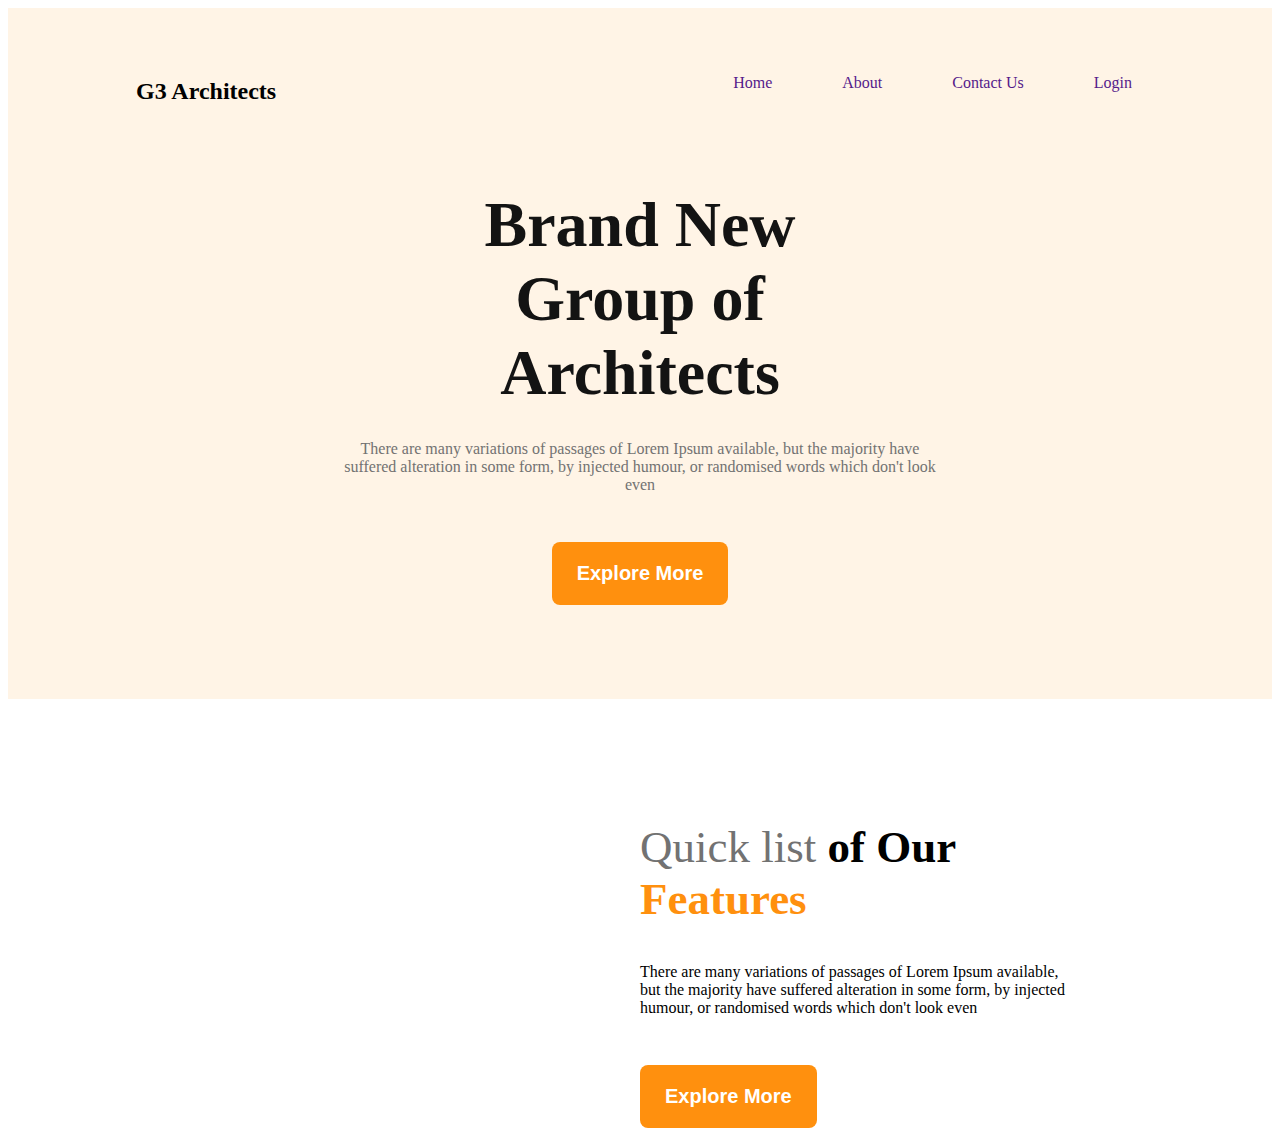
==== index.html @ 258d7830 "mobile" ====
<!DOCTYPE html>
<html lang="en">

<head>
    <meta charset="UTF-8">
    <meta http-equiv="X-UA-Compatible" content="IE=edge">
    <meta name="viewport" content="width=device-width, initial-scale=1.0">
    <title>Document</title>
    <!-- stylesheet -->
    <link rel="stylesheet" href="style.css">
</head>

<body>
    <!-- header start -->
    <header>
        <!-- navbar section -->
        <div class="navbar">
            <h2 class="header-title">G3 Architects</h2>
            <ul class="navbar-list">
                <li><a href="">Home</a></li>
                <li><a href="">About</a></li>
                <li><a href="">Contact Us</a></li>
                <li><a href="">Login</a></li>
            </ul>
        </div>

        <!-- new-brand -->
        <div class="new-brand">
            <div class="new-brand-info">
                <div class="title-div">
                    <h2 class="brand-title">Brand New Group of Architects</h2>
                </div>
                <p class="brand-des">There are many variations of passages of Lorem Ipsum available, but the majority
                    have suffered alteration in some form, by injected humour, or randomised words which don't look even
                </p>
                <button class="btn">Explore More</button>
            </div>
            <div class="new-brand-image">
                <img src="images/banner.png" alt="">
            </div>
        </div>
    </header>
    <!-- header end -->

    <!-- main start -->
    <main>
        <section>
            <div class="features-our-team">
                <div class="features-image">
                    <div class="image-first">
                        <img src="images/team1.png" alt="">
                    </div>
                    <div class="image-first">
                        <img src="images/team2.png" alt="">
                    </div>
                    <div class="image-first">
                        <img src="images/team3.png" alt="">
                    </div>
                    <div class="image-first">
                        <img src="images/team4.png" alt="">
                    </div>
                </div>
                <div class="features-info">
                    <h2 class="features-title">Quick list <span class="of-our">of Our</span> <span class="features">Features</span></h2>
                    <p class="features-des">There are many variations of passages of Lorem Ipsum available, but the majority have
                        suffered alteration in some form, by injected humour, or randomised words which don't look
                        even</p>
                    <button class="Explore">Explore More</button>
                </div>
            </div>
        </section>
    </main>
    <!-- main end -->

    <!-- footer  start -->
    <footer>

    </footer>
    <!-- footer  end -->
</body>

</html>
---- style.css ----
/* ulities styles */

/* header styles */
header {
    background: rgba(255, 144, 14, 0.1);
}

.navbar {
    display: flex;
    justify-content: space-between;
    padding: 50px 140px 0 128px;
}

.navbar-list {
    display: flex;

}

.navbar-list li {
    list-style-type: none;
}

.navbar-list a {
    margin-left: 30px;
    padding-left: 40px;
    text-decoration: none;
}

/* new brand styles */
.new-brand-info {
    text-align: center;
    padding: 10px 329px 0;
}

.brand-title {
    font-weight: 700;
    font-size: 64px;
    color: #131313;
    margin-bottom: 10px;
    padding: 0 100px;
}

.brand-des {
    font-weight: 400;
    font-size: 16px;
    color: #727272;
    margin-top: 30px;
}

.btn {
    background: #FF900E;
    border-radius: 8px;
    color: white;
    padding: 20px 25px;
    font-weight: 600;
    font-size: 20px;
    border: none;
    margin-top: 32px;
}

/* new-brand-image styles*/
.new-brand-image {
    margin-top: 70px;
    padding: 0 120px;
}

.new-brand-image img {
    width: 100%;
    padding-bottom: 20px;
}

/* main styles */

/* features-our-team */
.features-our-team {
    display: grid;
    grid-template-columns: repeat(2, 1fr);
    padding: 0 100px;
    margin-top: 85px;
    align-items: center;
}

.features-image {
    display: grid;
    grid-template-columns: repeat(2, 2fr);
    padding: 10px 30px;
    gap: 5px;
    border-radius: 6px;
}

.features-image img {
    width: 100%;
}

.features-info {}

.features-title {
    font-weight: 500;
    font-size: 45px;
    color: #727272;
    width: 400px;
}

.features-des {
    font-weight: 400;
    font-size: 16px;
    width: 437px;
    margin-top: 24px;
}

.Explore {
    margin-top: 32px;
    background: #FF900E;
    border-radius: 8px;
    color: white;
    padding: 20px 25px;
    border:none;
    font-weight: 600;
font-size: 20px;
}

.of-our {
    color: black;
    font-weight: 700;
}

.features {
    color: #FF900E;
    font-weight: 700;
}
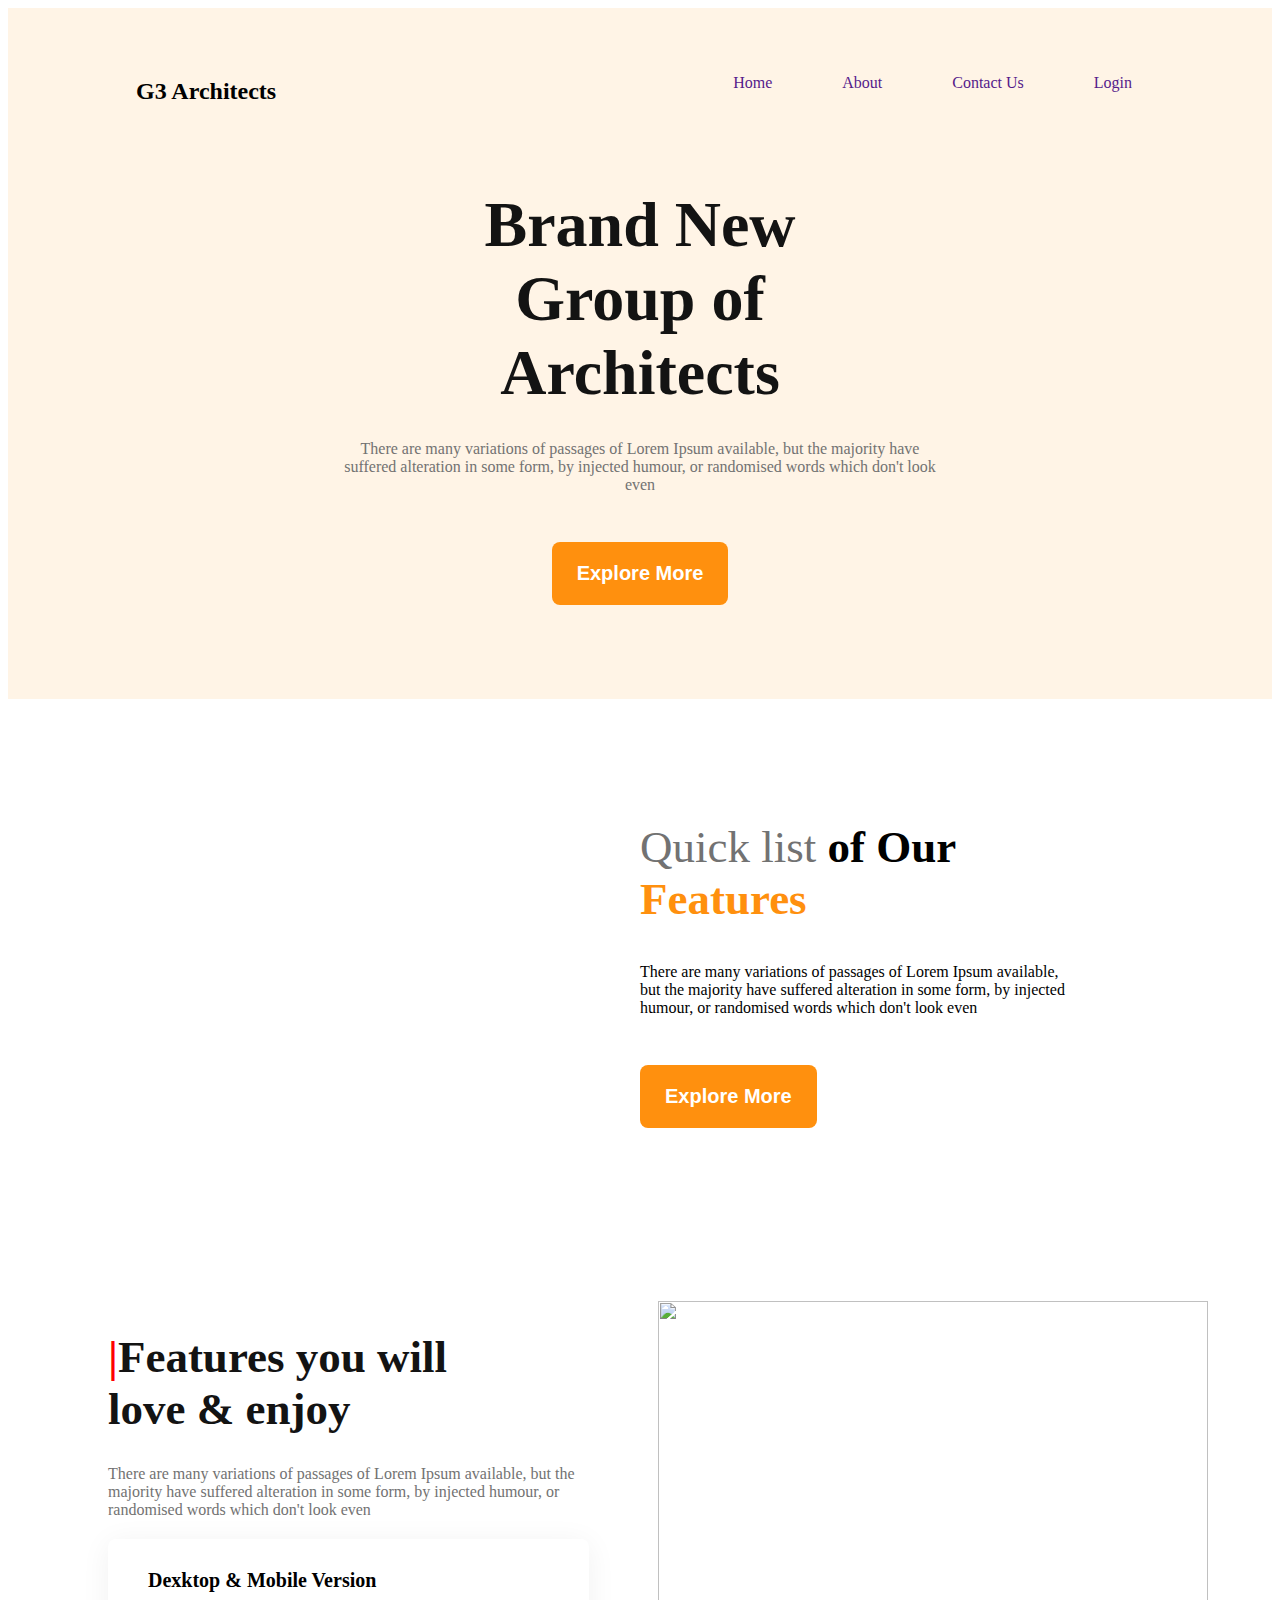
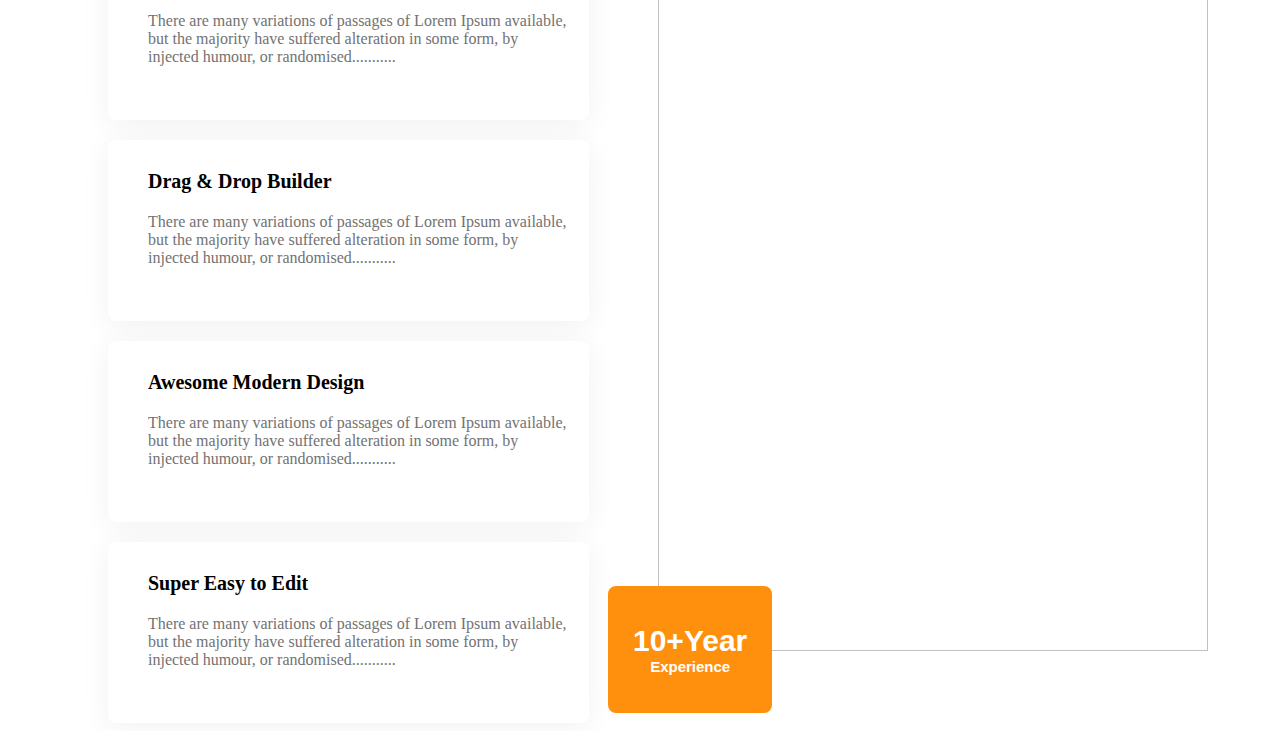
==== commit 79b4d944: "bar side" ====
--- a/index.html
+++ b/index.html
@@ -45,6 +45,7 @@
     <!-- main start -->
     <main>
         <section>
+            <!-- features-our-team -->
             <div class="features-our-team">
                 <div class="features-image">
                     <div class="image-first">
@@ -61,11 +62,52 @@
                     </div>
                 </div>
                 <div class="features-info">
-                    <h2 class="features-title">Quick list <span class="of-our">of Our</span> <span class="features">Features</span></h2>
-                    <p class="features-des">There are many variations of passages of Lorem Ipsum available, but the majority have
+                    <h2 class="features-title">Quick list <span class="of-our">of Our</span> <span
+                            class="features">Features</span></h2>
+                    <p class="features-des">There are many variations of passages of Lorem Ipsum available, but the
+                        majority have
                         suffered alteration in some form, by injected humour, or randomised words which don't look
                         even</p>
                     <button class="Explore">Explore More</button>
+                </div>
+            </div>
+        </section>
+
+        <!-- features-our-team 2-->
+        <section>
+            <div class="features-our-team2">
+                <div class="features-our-team2-info">
+                    <div class="heading-bar">
+                        <h1 class="enjoy-title">Features you will love & enjoy</h1>
+                        <p class="enjoy-des">There are many variations of passages of Lorem Ipsum available, but the
+                            majority have suffered
+                            alteration in some form, by injected humour, or randomised words which don't look even</p>
+                    </div>
+                    <div class="mobile-side">
+                        <h3 class="mobile-side-title">Dexktop & Mobile Version</h3>
+                        <p class="mobile-side-des">There are many variations of passages of Lorem Ipsum available, but the majority have
+                            suffered alteration in some form, by injected humour, or randomised...........</p>
+                    </div>
+                    <div class="mobile-side">
+                        <h3 class="mobile-side-title">Drag & Drop Builder</h3>
+                        <p class="mobile-side-des">There are many variations of passages of Lorem Ipsum available, but the majority have
+                            suffered alteration in some form, by injected humour, or randomised...........</p>
+                    </div>
+                    <div class="mobile-side">
+                        <h3 class="mobile-side-title">Awesome Modern Design</h3>
+                        <p class="mobile-side-des">There are many variations of passages of Lorem Ipsum available, but the majority have
+                            suffered alteration in some form, by injected humour, or randomised...........</p>
+                    </div>
+                    <div class="mobile-side">
+                        <h3 class="mobile-side-title">Super Easy to Edit</h3>
+                        <p class="mobile-side-des">There are many variations of passages of Lorem Ipsum available, but the majority have
+                            suffered alteration in some form, by injected humour, or randomised...........</p>
+                    </div>
+                </div>
+                <div class="image-stand">
+                    <img src="images/architect.png" alt="">
+                    <button class="experince">10+Year
+                        <span class="simple">Experience</span></button>
                 </div>
             </div>
         </section>
--- a/style.css
+++ b/style.css
@@ -83,7 +83,7 @@
 .features-image {
     display: grid;
     grid-template-columns: repeat(2, 2fr);
-    padding: 10px 30px;
+    padding: 50px;
     gap: 5px;
     border-radius: 6px;
 }
@@ -114,9 +114,9 @@
     border-radius: 8px;
     color: white;
     padding: 20px 25px;
-    border:none;
+    border: none;
     font-weight: 600;
-font-size: 20px;
+    font-size: 20px;
 }
 
 .of-our {
@@ -127,4 +127,112 @@
 .features {
     color: #FF900E;
     font-weight: 700;
+}
+
+/* features-our-team2 */
+
+.features-our-team2 {
+    display: flex;
+    grid-template-columns: repeat(2, 1fr);
+    margin-top: 120px;
+    padding: 53px 100px 0;
+    gap: 50px;
+}
+
+.features-our-team2-info {
+    position: relative;
+}
+
+.heading-bar {
+    
+}
+.enjoy-title::before{
+    content:'|';
+    color: red;
+    gap:20px;
+    
+}
+
+.enjoy-title {
+    font-weight: 700;
+    font-size: 45px;
+    color: #131313;
+    width: 400px;
+    /* padding-left: 10px; */
+    gap:10px;
+}
+
+.enjoy-des {
+    font-weight: 400;
+    font-size: 16px;
+    color: #727272;
+    margin-top: 24px;
+    width: 500px;
+}
+
+.mobile-side {
+    background: #FFFFFF;
+    box-shadow: 0px 4px 30px rgba(0, 0, 0, 0.06);
+    border-radius: 8px;
+    padding: 10px 55px 0 40px;
+    width: 386px;
+    height: 171px;
+    margin-top: 20px;
+}
+
+.mobile-side-title {
+    font-weight: 600;
+    font-size: 20px;
+}
+
+.mobile-side-des {
+    font-weight: 400;
+    font-size: 16px;
+    color: #727272;
+    width: 424px;
+    padding-right: 10px;
+}
+
+.image-stand {
+    /* position: absolute; */
+    /* margin-left: 300px; */
+}
+
+.image-stand img {
+    position: relative;
+    width: 550px;
+    height: 950px;
+
+}
+
+.experince {
+    position: absolute;
+    margin-top: 885px;
+    /* padding-right: 30px; */
+    margin-left: -600px;
+    margin-bottom: 5px;
+    background: #FF900E;
+    border-radius: 8px;
+    /* width: 185px;
+    height: 118px; */
+    border: none;
+    color: white;
+    font-weight: 700;
+    font-size: 30px;
+    padding: 38px 25px;
+
+}
+.experince .simple{
+    display: block;
+    font-size:15px;
+}
+
+.ex-title {
+     ;
+    
+}
+.ex-des{
+
+     
+    
 }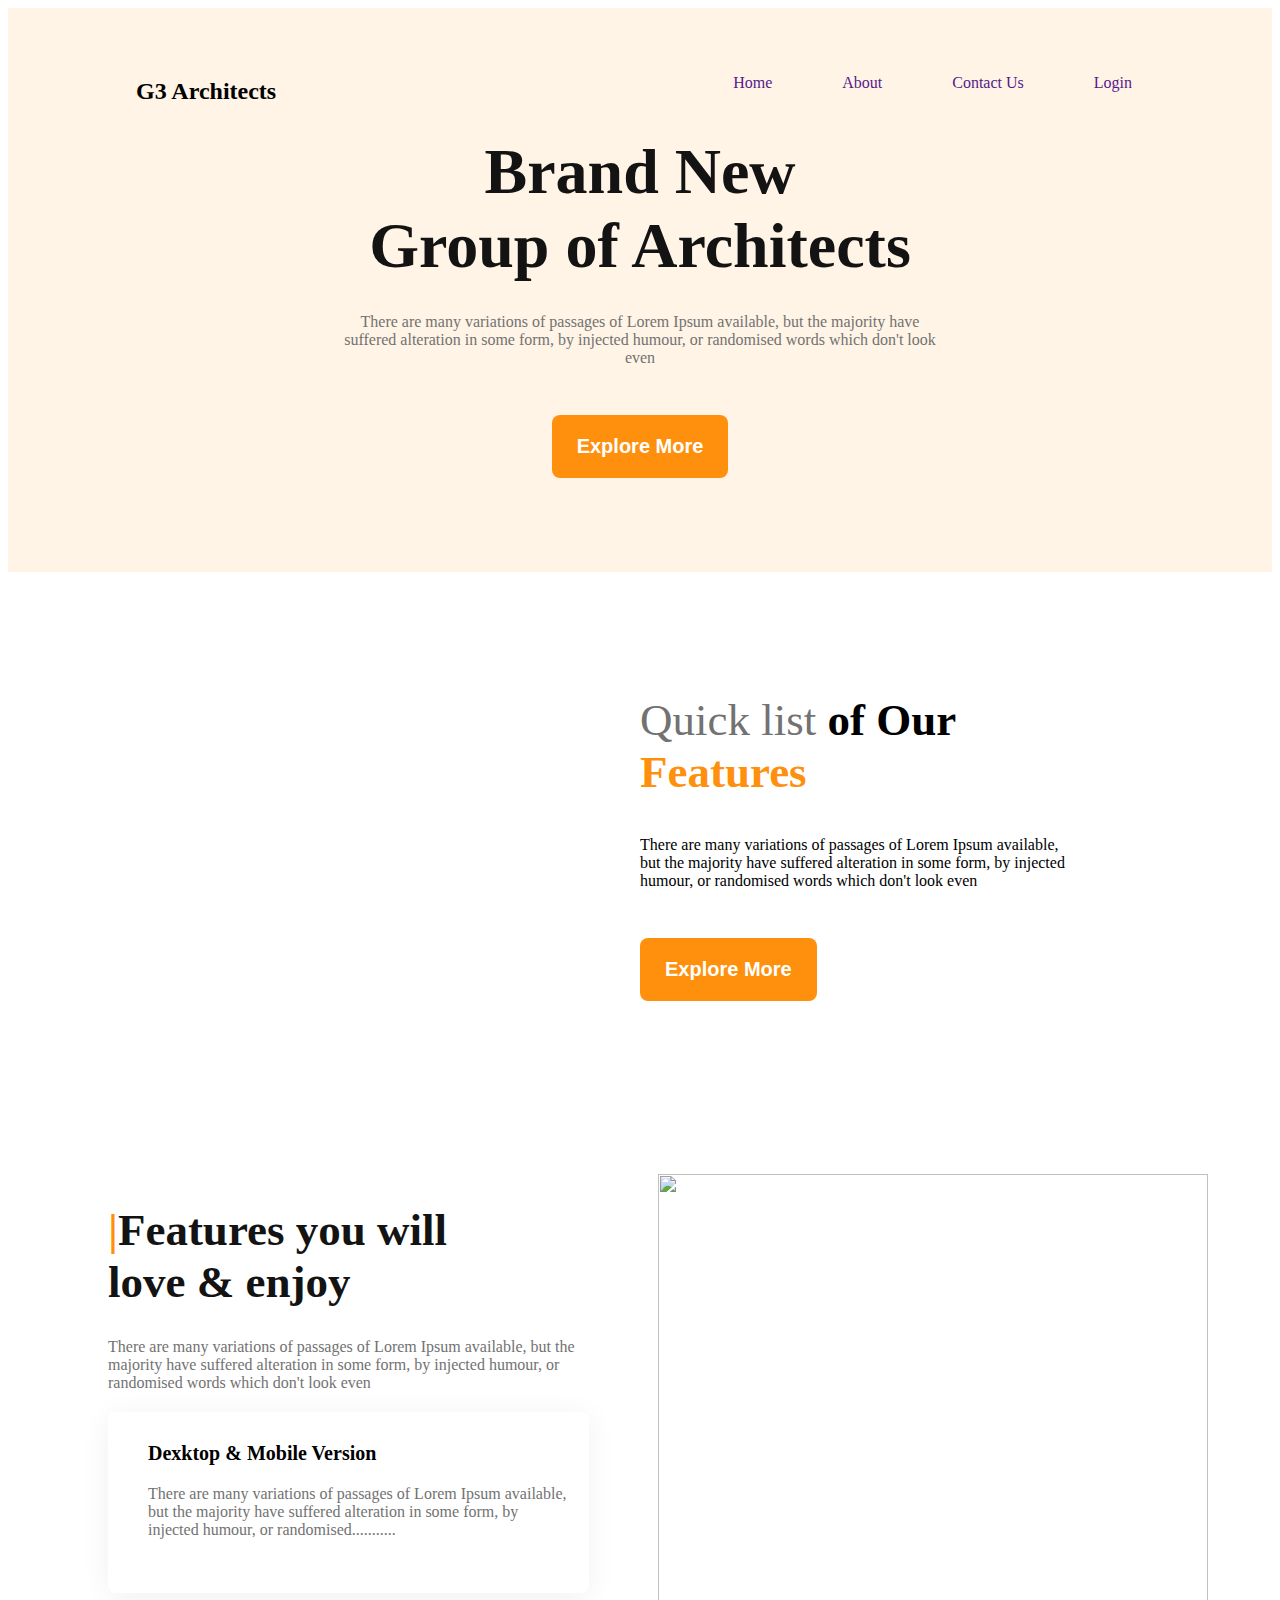
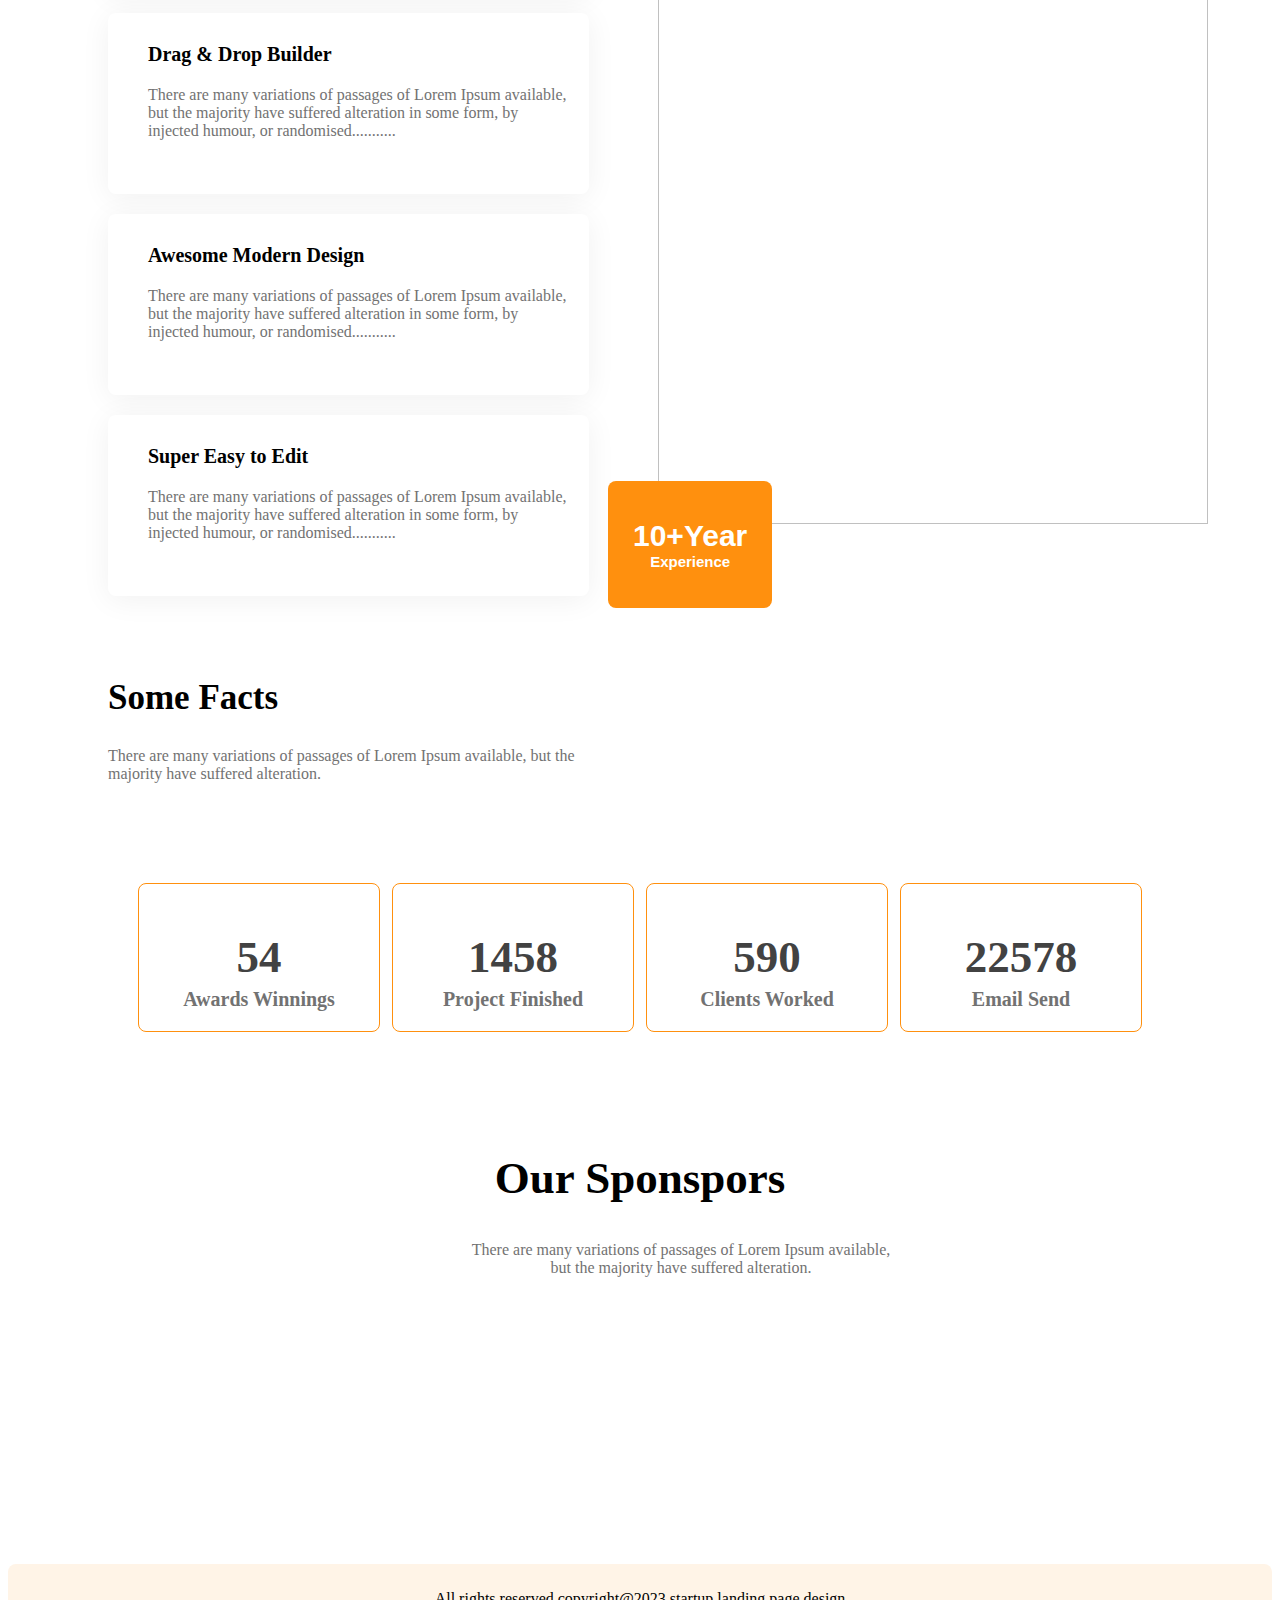
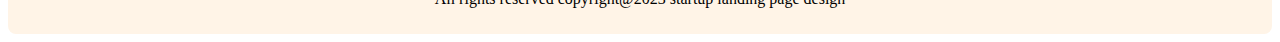
==== commit a88c386b: "bar side" ====
--- a/index.html
+++ b/index.html
@@ -6,6 +6,9 @@
     <meta http-equiv="X-UA-Compatible" content="IE=edge">
     <meta name="viewport" content="width=device-width, initial-scale=1.0">
     <title>Document</title>
+    <!-- font-family -->
+    <link rel="preconnect" href="https://fonts.googleapis.com">
+    <link rel="preconnect" href="https://fonts.gstatic.com" crossorigin>
     <!-- stylesheet -->
     <link rel="stylesheet" href="style.css">
 </head>
@@ -28,7 +31,8 @@
         <div class="new-brand">
             <div class="new-brand-info">
                 <div class="title-div">
-                    <h2 class="brand-title">Brand New Group of Architects</h2>
+                    <li class="brand-title">Brand New </li>
+                    <li class="brand-title">Group of Architects </li>
                 </div>
                 <p class="brand-des">There are many variations of passages of Lorem Ipsum available, but the majority
                     have suffered alteration in some form, by injected humour, or randomised words which don't look even
@@ -85,22 +89,26 @@
                     </div>
                     <div class="mobile-side">
                         <h3 class="mobile-side-title">Dexktop & Mobile Version</h3>
-                        <p class="mobile-side-des">There are many variations of passages of Lorem Ipsum available, but the majority have
+                        <p class="mobile-side-des">There are many variations of passages of Lorem Ipsum available, but
+                            the majority have
                             suffered alteration in some form, by injected humour, or randomised...........</p>
                     </div>
                     <div class="mobile-side">
                         <h3 class="mobile-side-title">Drag & Drop Builder</h3>
-                        <p class="mobile-side-des">There are many variations of passages of Lorem Ipsum available, but the majority have
+                        <p class="mobile-side-des">There are many variations of passages of Lorem Ipsum available, but
+                            the majority have
                             suffered alteration in some form, by injected humour, or randomised...........</p>
                     </div>
                     <div class="mobile-side">
                         <h3 class="mobile-side-title">Awesome Modern Design</h3>
-                        <p class="mobile-side-des">There are many variations of passages of Lorem Ipsum available, but the majority have
+                        <p class="mobile-side-des">There are many variations of passages of Lorem Ipsum available, but
+                            the majority have
                             suffered alteration in some form, by injected humour, or randomised...........</p>
                     </div>
                     <div class="mobile-side">
                         <h3 class="mobile-side-title">Super Easy to Edit</h3>
-                        <p class="mobile-side-des">There are many variations of passages of Lorem Ipsum available, but the majority have
+                        <p class="mobile-side-des">There are many variations of passages of Lorem Ipsum available, but
+                            the majority have
                             suffered alteration in some form, by injected humour, or randomised...........</p>
                     </div>
                 </div>
@@ -111,12 +119,94 @@
                 </div>
             </div>
         </section>
+
+        <!-- Some Facts -->
+        <section>
+            <div class="some-facts">
+                <div class="some-info">
+                    <h2 class="some-title">Some Facts</h2>
+                    <p class="some-des">There are many variations of passages of Lorem Ipsum available, but the majority
+                        have suffered
+                        alteration.</p>
+                </div>
+                <div class="flex-side">
+                    <div class="some-style">
+                        <div class="some-image">
+                            <img src="images/icons/ribon.png" alt="">
+                        </div>
+                        <div class="some-style-info">
+                            <li class="sumary">54</li>
+                            <li class="award">Awards Winnings</li>
+
+                        </div>
+                    </div>
+                    <div class="some-style">
+                        <div class="some-image">
+                            <img src="images/icons/projects.png" alt="">
+                        </div>
+                        <div class="some-style-info">
+                            <li class="sumary">1458</li>
+                            <li class="award">Project Finished</li>
+
+                        </div>
+                    </div>
+                    <div class="some-style">
+                        <div class="some-image">
+                            <img src="images/icons/customers.png" alt="">
+                        </div>
+                        <div class="some-style-info">
+                            <li class="sumary">590</li>
+                            <li class="award">Clients Worked</li>
+
+                        </div>
+                    </div>
+                    <div class="some-style">
+                        <div class="some-image">
+                            <img src="images/icons/email.png" alt="">
+                        </div>
+                        <div class="some-style-info">
+                            <li class="sumary">22578</li>
+                            <li class="award">Email Send</li>
+
+                        </div>
+                    </div>
+                </div>
+            </div>
+        </section>
+
+        <!-- Our Sponspors -->
+        <section>
+            <div class="our-sponspors">
+                <h2 class="our-title">Our Sponspors</h2>
+                <p class="our-des">There are many variations of passages of Lorem Ipsum available, but
+                    the majority have suffered alteration.</p>
+            </div>
+            <div class="our-spon">
+                <div class="sotify">
+                    <img class="sopify" src="images/sponsors/spotify.png" alt="">
+                </div>
+                <div class="sotify">
+                    <img class="amazon" src="images/sponsors/amazon.png" alt="">
+                </div>
+                <div class="sotify">
+                    <img class="google" src="images/sponsors/google.png" alt="">
+                </div>
+                <div class="sotify">
+                    <img class="telerama" src="images/sponsors/telerama.png" alt="">
+                </div>
+                <div class="sotify">
+                    <img class="figma" src="images/sponsors/figma.png" alt="">
+                </div>
+            </div>
+        </section>
     </main>
     <!-- main end -->
 
     <!-- footer  start -->
     <footer>
-
+        <div class="footer-side">
+            <p>All rights reserved copyright@2023 startup landing page design</p>
+        </div>
     </footer>
     <!-- footer  end -->
 </body>
--- a/style.css
+++ b/style.css
@@ -1,4 +1,11 @@
 /* ulities styles */
+ 
+    p{
+        font-family: 'Work Sans';
+
+
+
+    }
 
 /* header styles */
 header {
@@ -31,13 +38,11 @@
     text-align: center;
     padding: 10px 329px 0;
 }
-
-.brand-title {
+.title-div li{
+    list-style-type: none;
     font-weight: 700;
     font-size: 64px;
     color: #131313;
-    margin-bottom: 10px;
-    padding: 0 100px;
 }
 
 .brand-des {
@@ -143,14 +148,12 @@
     position: relative;
 }
 
-.heading-bar {
-    
-}
-.enjoy-title::before{
-    content:'|';
-    color: red;
-    gap:20px;
-    
+.heading-bar {}
+
+.enjoy-title::before {
+    content: '|';
+    color: #FF900E;
+
 }
 
 .enjoy-title {
@@ -158,8 +161,7 @@
     font-size: 45px;
     color: #131313;
     width: 400px;
-    /* padding-left: 10px; */
-    gap:10px;
+    gap: 10px;
 }
 
 .enjoy-des {
@@ -193,11 +195,6 @@
     padding-right: 10px;
 }
 
-.image-stand {
-    /* position: absolute; */
-    /* margin-left: 300px; */
-}
-
 .image-stand img {
     position: relative;
     width: 550px;
@@ -207,14 +204,11 @@
 
 .experince {
     position: absolute;
-    margin-top: 885px;
-    /* padding-right: 30px; */
+    margin-top: 907px;
     margin-left: -600px;
     margin-bottom: 5px;
     background: #FF900E;
     border-radius: 8px;
-    /* width: 185px;
-    height: 118px; */
     border: none;
     color: white;
     font-weight: 700;
@@ -222,17 +216,130 @@
     padding: 38px 25px;
 
 }
-.experince .simple{
+
+.experince .simple {
     display: block;
-    font-size:15px;
-}
-
-.ex-title {
-     ;
+    font-size: 15px;
+}
+
+/* Some Facts styles */
+.some-facts {
+    padding: 53px 100px 0;
+}
+
+.some-info {}
+
+/* .some-style { */
+/* display: grid;
+    grid-template-columns: repeat(4, 1fr);
+    justify-items: center;
+    justify-content: space-between;
+} */
+
+.some-image {
+    text-align: center;
+}
+
+.number {
+    font-weight: 600;
+    font-size: 45px;
+}
+
+.award {
+    font-weight: 600;
+    font-size: 20px;
+}
+
+.some-title {
+    font-weight: 700;
+    font-size: 35px;
+}
+
+.some-des {
+    font-weight: 400;
+    font-size: 16px;
+    color: #727272;
+    width: 500px;
+}
+.flex-side{
+    display: flex;
+    justify-content: space-between;
+    margin-top: 100px;
+    padding: 0 30px;
+}
+
+.some-style {
+    border: 1px solid black;
+    padding: 20px 30px;
+    width: 180px;
+    border: 1px solid #FF900E;
+    border-radius: 8px;
+}
+
+.some-style-info li {
+    text-align: center;
+    list-style-type: none;
+
+}
+
+.sumary {
+    font-weight: 600;
+    font-size: 45px;
+    color: #424242;
+    margin-top: 9px;
+}
+
+.award {
+    font-weight: 600;
+    font-size: 20px;
+    color: #727272;
+    margin-top: 5px;
+}
+
+/* Our Sponspors styles */
+.our-sponspors{
+    text-align: center;
+    margin-top: 120px;
     
 }
-.ex-des{
-
-     
+.our-title{
+    font-weight: 700;
+font-size: 45px;
+}
+.our-des{
+    width: 440px;
+    margin-left: 453px;
+    color: #727272;
+}
+.our-spon{
+    display: flex;
+    margin-top: 50px;
+    justify-content: space-between;
+    padding: 53px 100px 0;
+}
+.sotify img{
     
+}
+.sopify{
+    color: #2EBD59;
+}
+.amazon{
+    color:#000000;
+}
+.google{
+
+}
+.telerama{
+    color:#000000; 
+}
+.figma{
+
+}
+/* footer styles */
+.footer-side{
+    text-align: center;
+    background: #FFF4E7;
+border-radius: 8px;
+padding: 10px 20px;
+margin-top: 166px;
 }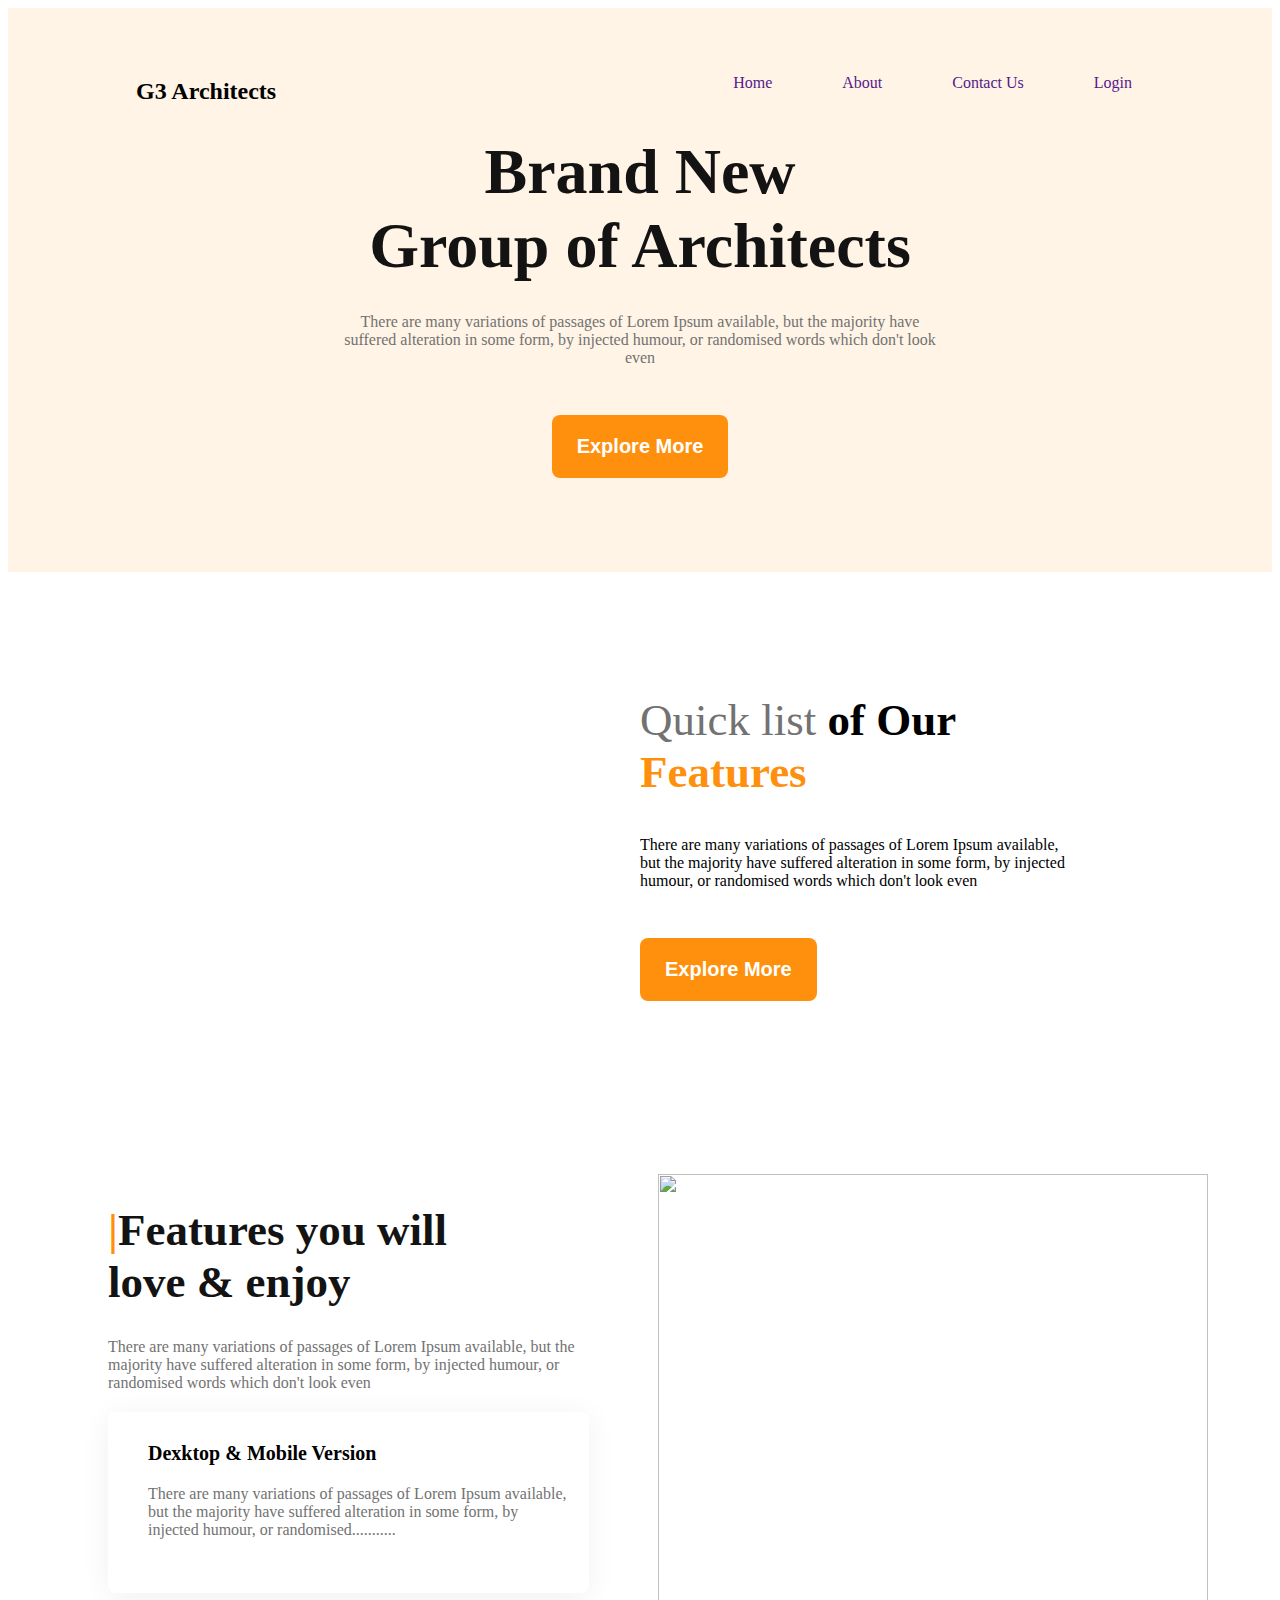
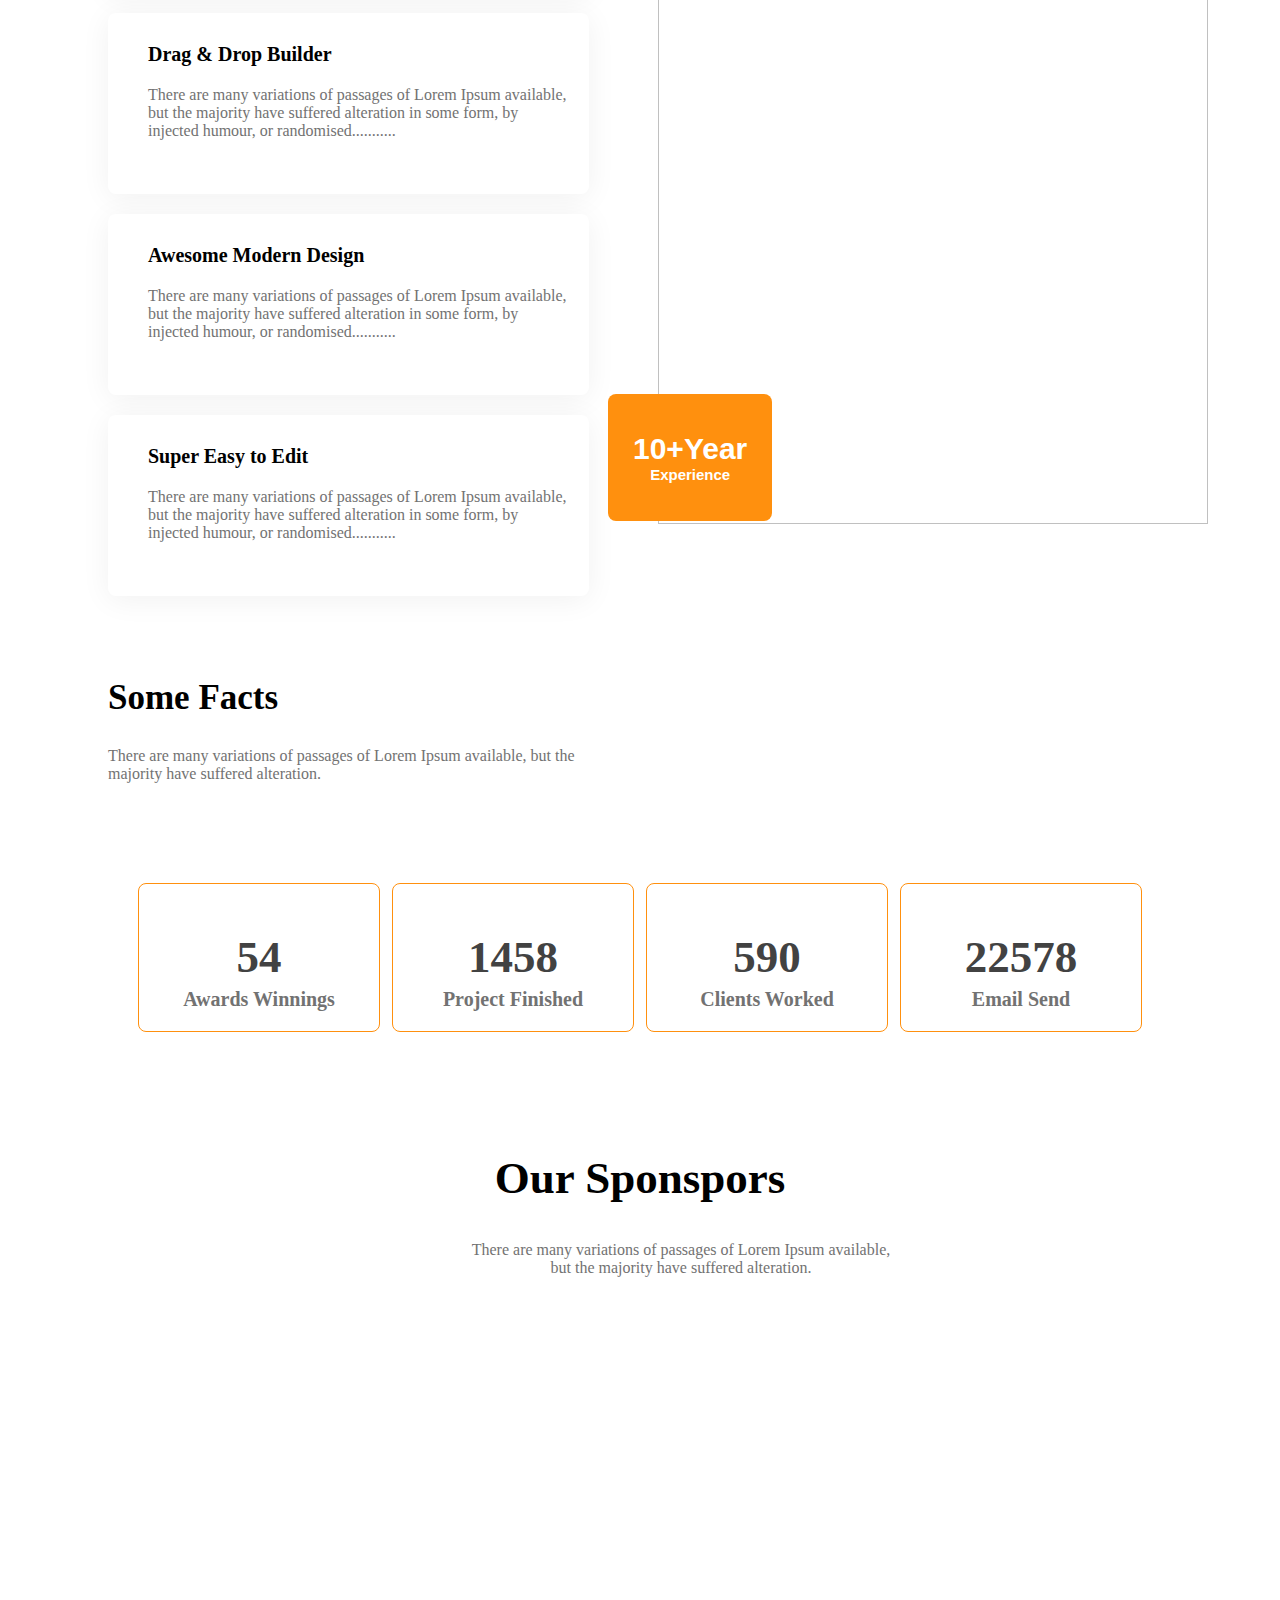
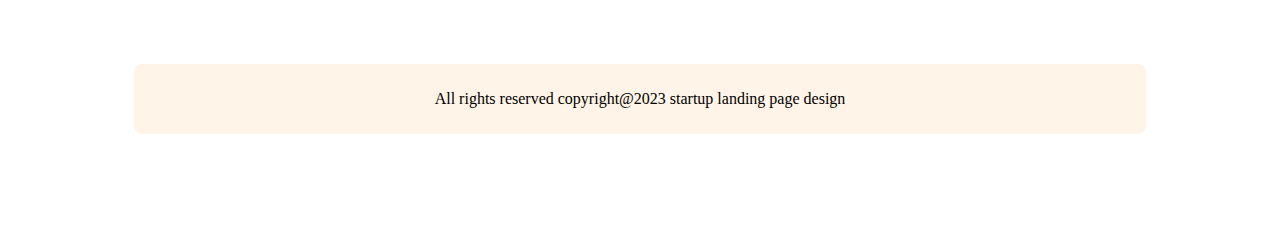
==== commit 3d8c3ce5: "value" ====
--- a/index.html
+++ b/index.html
@@ -76,6 +76,7 @@
                 </div>
             </div>
         </section>
+         <!-- features-our-team end-->
 
         <!-- features-our-team 2-->
         <section>
@@ -119,6 +120,7 @@
                 </div>
             </div>
         </section>
+        <!-- features-our-team 2 end-->
 
         <!-- Some Facts -->
         <section>
@@ -173,6 +175,7 @@
                 </div>
             </div>
         </section>
+        <!-- Some Facts end-->
 
         <!-- Our Sponspors -->
         <section>
--- a/style.css
+++ b/style.css
@@ -1,11 +1,11 @@
 /* ulities styles */
- 
-    p{
-        font-family: 'Work Sans';
-
-
-
-    }
+
+p {
+    font-family: 'Work Sans';
+
+
+
+}
 
 /* header styles */
 header {
@@ -38,7 +38,8 @@
     text-align: center;
     padding: 10px 329px 0;
 }
-.title-div li{
+
+.title-div li {
     list-style-type: none;
     font-weight: 700;
     font-size: 64px;
@@ -97,7 +98,6 @@
     width: 100%;
 }
 
-.features-info {}
 
 .features-title {
     font-weight: 500;
@@ -148,8 +148,6 @@
     position: relative;
 }
 
-.heading-bar {}
-
 .enjoy-title::before {
     content: '|';
     color: #FF900E;
@@ -204,7 +202,7 @@
 
 .experince {
     position: absolute;
-    margin-top: 907px;
+    margin-top: 820px;
     margin-left: -600px;
     margin-bottom: 5px;
     background: #FF900E;
@@ -227,15 +225,6 @@
     padding: 53px 100px 0;
 }
 
-.some-info {}
-
-/* .some-style { */
-/* display: grid;
-    grid-template-columns: repeat(4, 1fr);
-    justify-items: center;
-    justify-content: space-between;
-} */
-
 .some-image {
     text-align: center;
 }
@@ -261,7 +250,8 @@
     color: #727272;
     width: 500px;
 }
-.flex-side{
+
+.flex-side {
     display: flex;
     justify-content: space-between;
     margin-top: 100px;
@@ -275,6 +265,10 @@
     border: 1px solid #FF900E;
     border-radius: 8px;
 }
+.some-style:hover{
+     box-shadow: 3px 9px 12px;
+}
+
 
 .some-style-info li {
     text-align: center;
@@ -297,49 +291,87 @@
 }
 
 /* Our Sponspors styles */
-.our-sponspors{
+.our-sponspors {
     text-align: center;
     margin-top: 120px;
-    
-}
-.our-title{
-    font-weight: 700;
-font-size: 45px;
-}
-.our-des{
+
+}
+.sotify:hover{
+    box-shadow: 5px 11px 6px gray;
+}
+
+.our-title {
+    font-weight: 700;
+    font-size: 45px;
+}
+
+.our-des {
     width: 440px;
     margin-left: 453px;
     color: #727272;
 }
-.our-spon{
+
+.our-spon {
     display: flex;
     margin-top: 50px;
     justify-content: space-between;
     padding: 53px 100px 0;
 }
-.sotify img{
+
+/* footer styles */
+footer{
+     
+  padding: 100px 0;
+    width: 80%;
+    margin: 0 auto;
+}
+.footer-side {
+    text-align: center;
+    background: #FFF4E7;
+    border-radius: 8px;
+    padding: 10px 20px;
+    margin-top: 166px;
+}
+
+/* media query styles */
+
+@media screen and (max-width:576px){
+     .navbar{
+        display: block;
+         
+     }
     
-}
-.sopify{
-    color: #2EBD59;
-}
-.amazon{
-    color:#000000;
-}
-.google{
-
-}
-.telerama{
-    color:#000000; 
-}
-.figma{
-
-}
-/* footer styles */
-.footer-side{
-    text-align: center;
-    background: #FFF4E7;
-border-radius: 8px;
-padding: 10px 20px;
-margin-top: 166px;
+    .navbar-list{
+        display: flex;
+        flex-direction: column; 
+    }
+    .navbar-list a{
+     padding: 10px;
+    }
+     
+     .brand-title{
+        font-size: 30px;
+     }
+     .new-brand-image img{
+      flex-direction: column;
+     }
+      
+     .flex-side{
+        flex-direction: column;
+        gap:10px;
+        width: 100%;
+     }
+     .our-sponspors{
+       margin-right: 90px;
+     }
+     .our-des{
+        margin-right: 90px;
+     }
+     .our-spon{
+        flex-direction: column;
+        gap:30px;
+     }
+     .footer-side{
+       margin: 0 auto;
+     }
 }